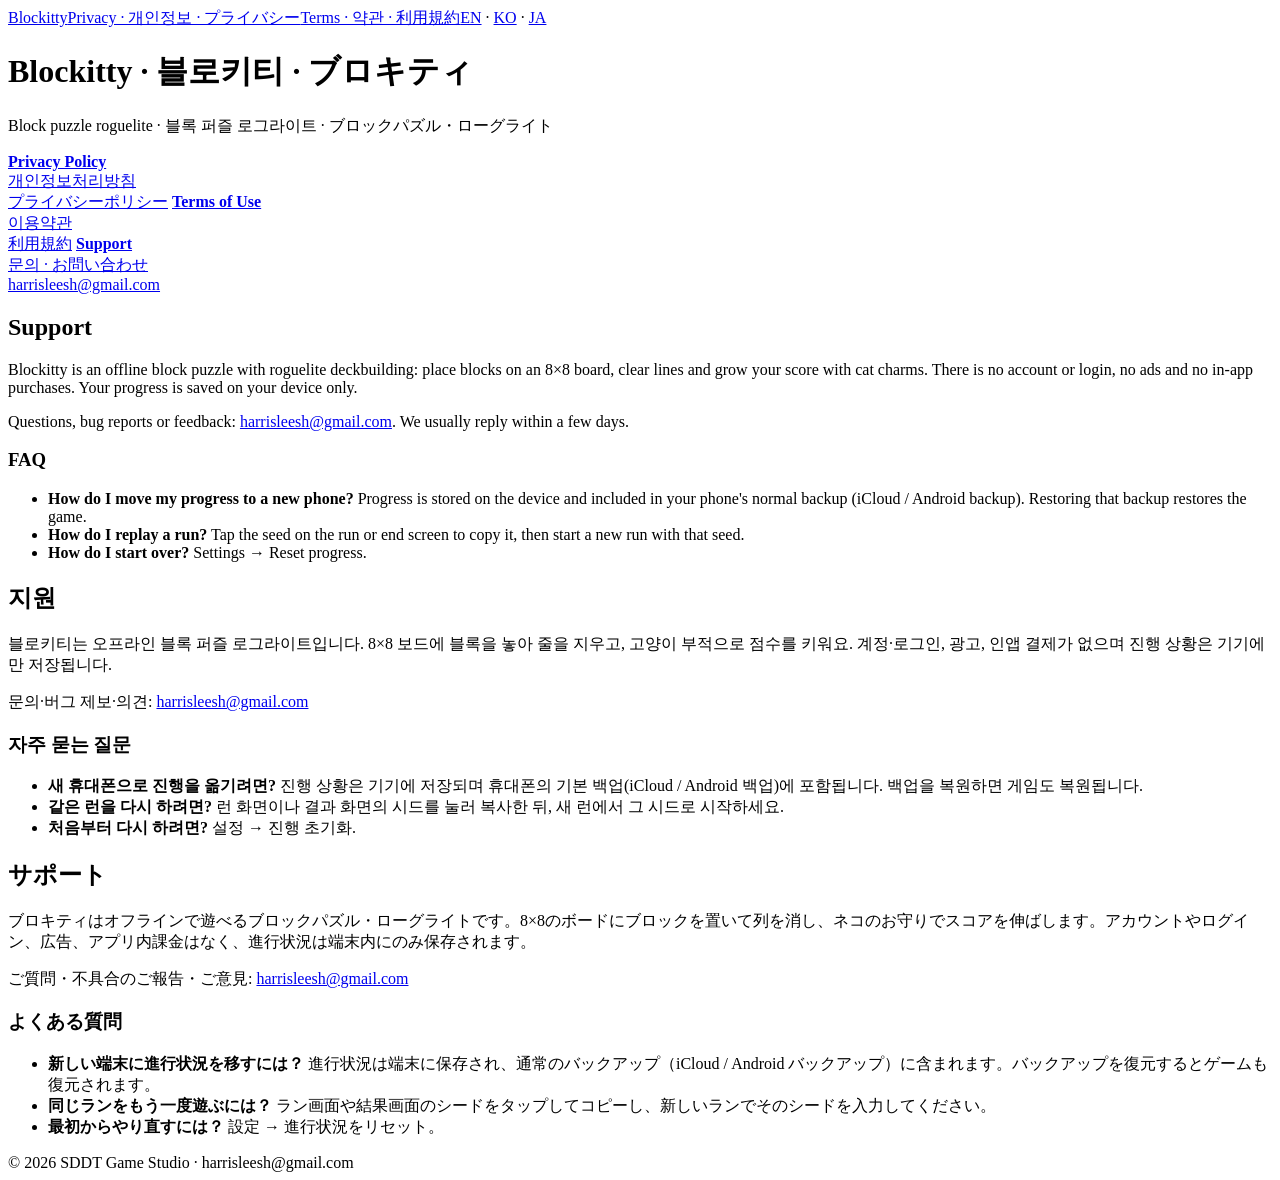
==== index.html @ 00c9c420 "Blockitty legal site" ====
<!doctype html><html lang="en"><head><meta charset="utf-8"><meta name="viewport" content="width=device-width,initial-scale=1"><link rel="stylesheet" href="/blockitty-legal/style.css"><title>Blockitty — Support</title></head><body><main>
<nav><a href="/blockitty-legal/">Blockitty</a><a href="/blockitty-legal/privacy/">Privacy · 개인정보 · プライバシー</a><a href="/blockitty-legal/terms/">Terms · 약관 · 利用規約</a><span class="langs"><a href="#en">EN</a> · <a href="#ko">KO</a> · <a href="#ja">JA</a></span></nav>
<div class="hero"><h1>Blockitty · 블로키티 · ブロキティ</h1><p>Block puzzle roguelite · 블록 퍼즐 로그라이트 · ブロックパズル・ローグライト</p></div>
<div class="cards">
<a href="/blockitty-legal/privacy/"><b>Privacy Policy</b><br>개인정보처리방침<br>プライバシーポリシー</a>
<a href="/blockitty-legal/terms/"><b>Terms of Use</b><br>이용약관<br>利用規約</a>
<a href="mailto:harrisleesh@gmail.com?subject=Blockitty"><b>Support</b><br>문의 · お問い合わせ<br>harrisleesh@gmail.com</a>
</div>
<section id="en"><h2>Support</h2><p>Blockitty is an offline block puzzle with roguelite deckbuilding: place blocks on an 8×8 board, clear lines and grow your score with cat charms. There is no account or login, no ads and no in-app purchases. Your progress is saved on your device only.</p><p>Questions, bug reports or feedback: <a href="mailto:harrisleesh@gmail.com?subject=Blockitty">harrisleesh@gmail.com</a>. We usually reply within a few days.</p><h3>FAQ</h3><ul><li><b>How do I move my progress to a new phone?</b> Progress is stored on the device and included in your phone's normal backup (iCloud / Android backup). Restoring that backup restores the game.</li><li><b>How do I replay a run?</b> Tap the seed on the run or end screen to copy it, then start a new run with that seed.</li><li><b>How do I start over?</b> Settings → Reset progress.</li></ul></section>
<section id="ko"><h2>지원</h2><p>블로키티는 오프라인 블록 퍼즐 로그라이트입니다. 8×8 보드에 블록을 놓아 줄을 지우고, 고양이 부적으로 점수를 키워요. 계정·로그인, 광고, 인앱 결제가 없으며 진행 상황은 기기에만 저장됩니다.</p><p>문의·버그 제보·의견: <a href="mailto:harrisleesh@gmail.com?subject=Blockitty">harrisleesh@gmail.com</a></p><h3>자주 묻는 질문</h3><ul><li><b>새 휴대폰으로 진행을 옮기려면?</b> 진행 상황은 기기에 저장되며 휴대폰의 기본 백업(iCloud / Android 백업)에 포함됩니다. 백업을 복원하면 게임도 복원됩니다.</li><li><b>같은 런을 다시 하려면?</b> 런 화면이나 결과 화면의 시드를 눌러 복사한 뒤, 새 런에서 그 시드로 시작하세요.</li><li><b>처음부터 다시 하려면?</b> 설정 → 진행 초기화.</li></ul></section>
<section id="ja"><h2>サポート</h2><p>ブロキティはオフラインで遊べるブロックパズル・ローグライトです。8×8のボードにブロックを置いて列を消し、ネコのお守りでスコアを伸ばします。アカウントやログイン、広告、アプリ内課金はなく、進行状況は端末内にのみ保存されます。</p><p>ご質問・不具合のご報告・ご意見: <a href="mailto:harrisleesh@gmail.com?subject=Blockitty">harrisleesh@gmail.com</a></p><h3>よくある質問</h3><ul><li><b>新しい端末に進行状況を移すには？</b> 進行状況は端末に保存され、通常のバックアップ（iCloud / Android バックアップ）に含まれます。バックアップを復元するとゲームも復元されます。</li><li><b>同じランをもう一度遊ぶには？</b> ラン画面や結果画面のシードをタップしてコピーし、新しいランでそのシードを入力してください。</li><li><b>最初からやり直すには？</b> 設定 → 進行状況をリセット。</li></ul></section>
<footer>© 2026 SDDT Game Studio · harrisleesh@gmail.com</footer>
</main></body></html>
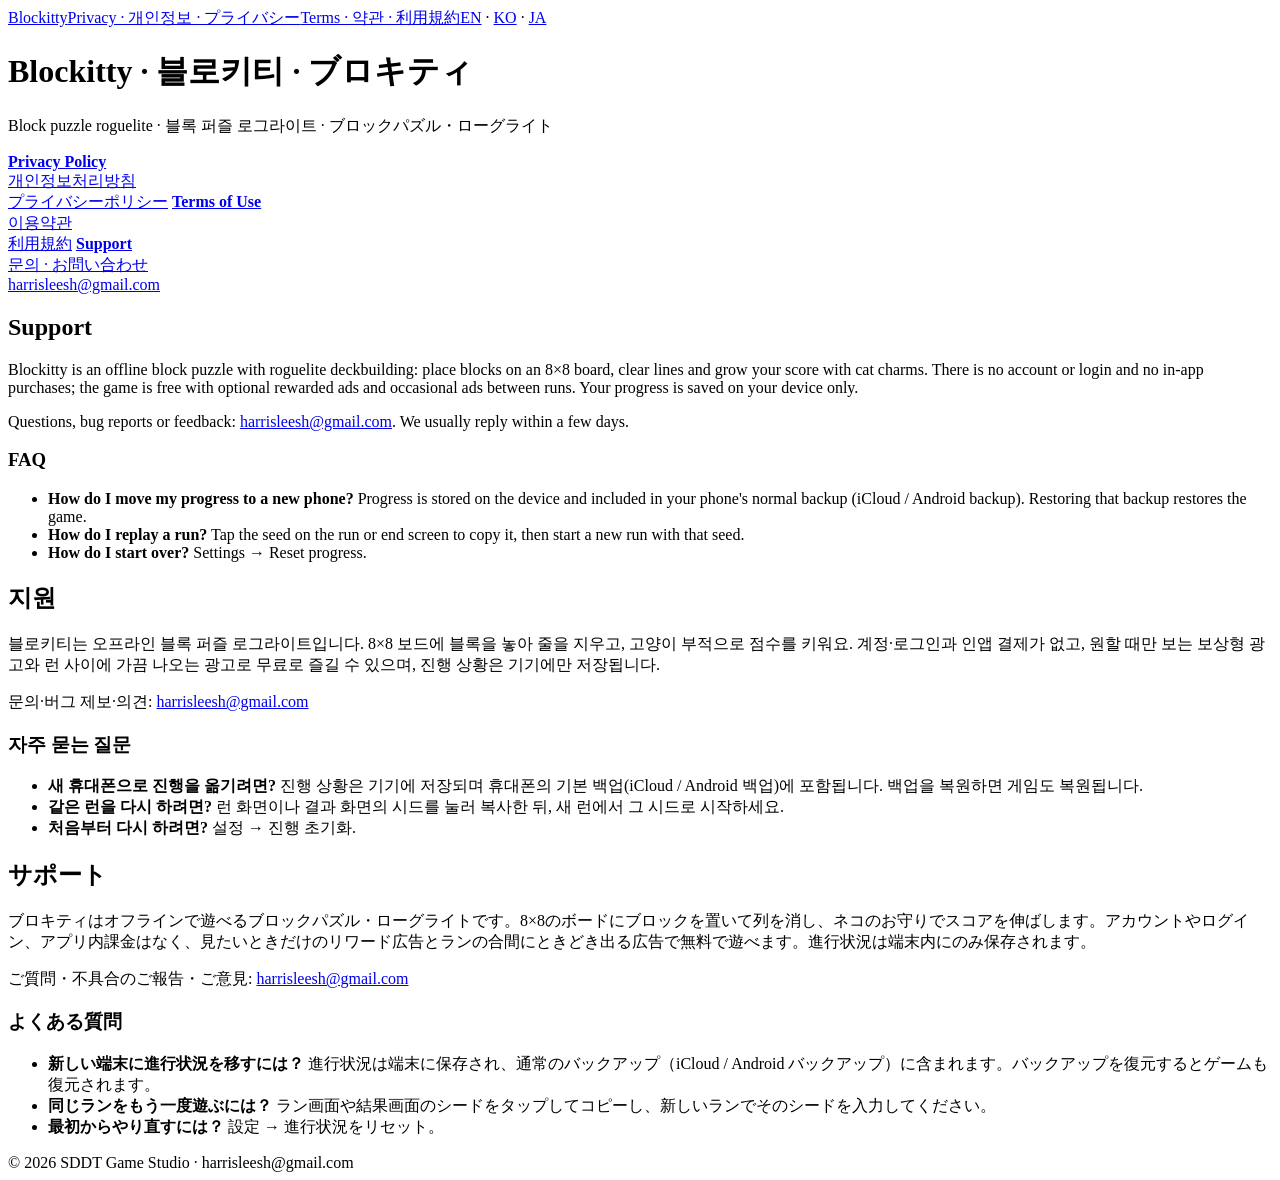
==== commit bf4daf09: "Privacy/terms for 1.0.1 (Google AdMob ads)" ====
--- a/index.html
+++ b/index.html
@@ -6,8 +6,8 @@
 <a href="/blockitty-legal/terms/"><b>Terms of Use</b><br>이용약관<br>利用規約</a>
 <a href="mailto:harrisleesh@gmail.com?subject=Blockitty"><b>Support</b><br>문의 · お問い合わせ<br>harrisleesh@gmail.com</a>
 </div>
-<section id="en"><h2>Support</h2><p>Blockitty is an offline block puzzle with roguelite deckbuilding: place blocks on an 8×8 board, clear lines and grow your score with cat charms. There is no account or login, no ads and no in-app purchases. Your progress is saved on your device only.</p><p>Questions, bug reports or feedback: <a href="mailto:harrisleesh@gmail.com?subject=Blockitty">harrisleesh@gmail.com</a>. We usually reply within a few days.</p><h3>FAQ</h3><ul><li><b>How do I move my progress to a new phone?</b> Progress is stored on the device and included in your phone's normal backup (iCloud / Android backup). Restoring that backup restores the game.</li><li><b>How do I replay a run?</b> Tap the seed on the run or end screen to copy it, then start a new run with that seed.</li><li><b>How do I start over?</b> Settings → Reset progress.</li></ul></section>
-<section id="ko"><h2>지원</h2><p>블로키티는 오프라인 블록 퍼즐 로그라이트입니다. 8×8 보드에 블록을 놓아 줄을 지우고, 고양이 부적으로 점수를 키워요. 계정·로그인, 광고, 인앱 결제가 없으며 진행 상황은 기기에만 저장됩니다.</p><p>문의·버그 제보·의견: <a href="mailto:harrisleesh@gmail.com?subject=Blockitty">harrisleesh@gmail.com</a></p><h3>자주 묻는 질문</h3><ul><li><b>새 휴대폰으로 진행을 옮기려면?</b> 진행 상황은 기기에 저장되며 휴대폰의 기본 백업(iCloud / Android 백업)에 포함됩니다. 백업을 복원하면 게임도 복원됩니다.</li><li><b>같은 런을 다시 하려면?</b> 런 화면이나 결과 화면의 시드를 눌러 복사한 뒤, 새 런에서 그 시드로 시작하세요.</li><li><b>처음부터 다시 하려면?</b> 설정 → 진행 초기화.</li></ul></section>
-<section id="ja"><h2>サポート</h2><p>ブロキティはオフラインで遊べるブロックパズル・ローグライトです。8×8のボードにブロックを置いて列を消し、ネコのお守りでスコアを伸ばします。アカウントやログイン、広告、アプリ内課金はなく、進行状況は端末内にのみ保存されます。</p><p>ご質問・不具合のご報告・ご意見: <a href="mailto:harrisleesh@gmail.com?subject=Blockitty">harrisleesh@gmail.com</a></p><h3>よくある質問</h3><ul><li><b>新しい端末に進行状況を移すには？</b> 進行状況は端末に保存され、通常のバックアップ（iCloud / Android バックアップ）に含まれます。バックアップを復元するとゲームも復元されます。</li><li><b>同じランをもう一度遊ぶには？</b> ラン画面や結果画面のシードをタップしてコピーし、新しいランでそのシードを入力してください。</li><li><b>最初からやり直すには？</b> 設定 → 進行状況をリセット。</li></ul></section>
+<section id="en"><h2>Support</h2><p>Blockitty is an offline block puzzle with roguelite deckbuilding: place blocks on an 8×8 board, clear lines and grow your score with cat charms. There is no account or login and no in-app purchases; the game is free with optional rewarded ads and occasional ads between runs. Your progress is saved on your device only.</p><p>Questions, bug reports or feedback: <a href="mailto:harrisleesh@gmail.com?subject=Blockitty">harrisleesh@gmail.com</a>. We usually reply within a few days.</p><h3>FAQ</h3><ul><li><b>How do I move my progress to a new phone?</b> Progress is stored on the device and included in your phone's normal backup (iCloud / Android backup). Restoring that backup restores the game.</li><li><b>How do I replay a run?</b> Tap the seed on the run or end screen to copy it, then start a new run with that seed.</li><li><b>How do I start over?</b> Settings → Reset progress.</li></ul></section>
+<section id="ko"><h2>지원</h2><p>블로키티는 오프라인 블록 퍼즐 로그라이트입니다. 8×8 보드에 블록을 놓아 줄을 지우고, 고양이 부적으로 점수를 키워요. 계정·로그인과 인앱 결제가 없고, 원할 때만 보는 보상형 광고와 런 사이에 가끔 나오는 광고로 무료로 즐길 수 있으며, 진행 상황은 기기에만 저장됩니다.</p><p>문의·버그 제보·의견: <a href="mailto:harrisleesh@gmail.com?subject=Blockitty">harrisleesh@gmail.com</a></p><h3>자주 묻는 질문</h3><ul><li><b>새 휴대폰으로 진행을 옮기려면?</b> 진행 상황은 기기에 저장되며 휴대폰의 기본 백업(iCloud / Android 백업)에 포함됩니다. 백업을 복원하면 게임도 복원됩니다.</li><li><b>같은 런을 다시 하려면?</b> 런 화면이나 결과 화면의 시드를 눌러 복사한 뒤, 새 런에서 그 시드로 시작하세요.</li><li><b>처음부터 다시 하려면?</b> 설정 → 진행 초기화.</li></ul></section>
+<section id="ja"><h2>サポート</h2><p>ブロキティはオフラインで遊べるブロックパズル・ローグライトです。8×8のボードにブロックを置いて列を消し、ネコのお守りでスコアを伸ばします。アカウントやログイン、アプリ内課金はなく、見たいときだけのリワード広告とランの合間にときどき出る広告で無料で遊べます。進行状況は端末内にのみ保存されます。</p><p>ご質問・不具合のご報告・ご意見: <a href="mailto:harrisleesh@gmail.com?subject=Blockitty">harrisleesh@gmail.com</a></p><h3>よくある質問</h3><ul><li><b>新しい端末に進行状況を移すには？</b> 進行状況は端末に保存され、通常のバックアップ（iCloud / Android バックアップ）に含まれます。バックアップを復元するとゲームも復元されます。</li><li><b>同じランをもう一度遊ぶには？</b> ラン画面や結果画面のシードをタップしてコピーし、新しいランでそのシードを入力してください。</li><li><b>最初からやり直すには？</b> 設定 → 進行状況をリセット。</li></ul></section>
 <footer>© 2026 SDDT Game Studio · harrisleesh@gmail.com</footer>
 </main></body></html>
